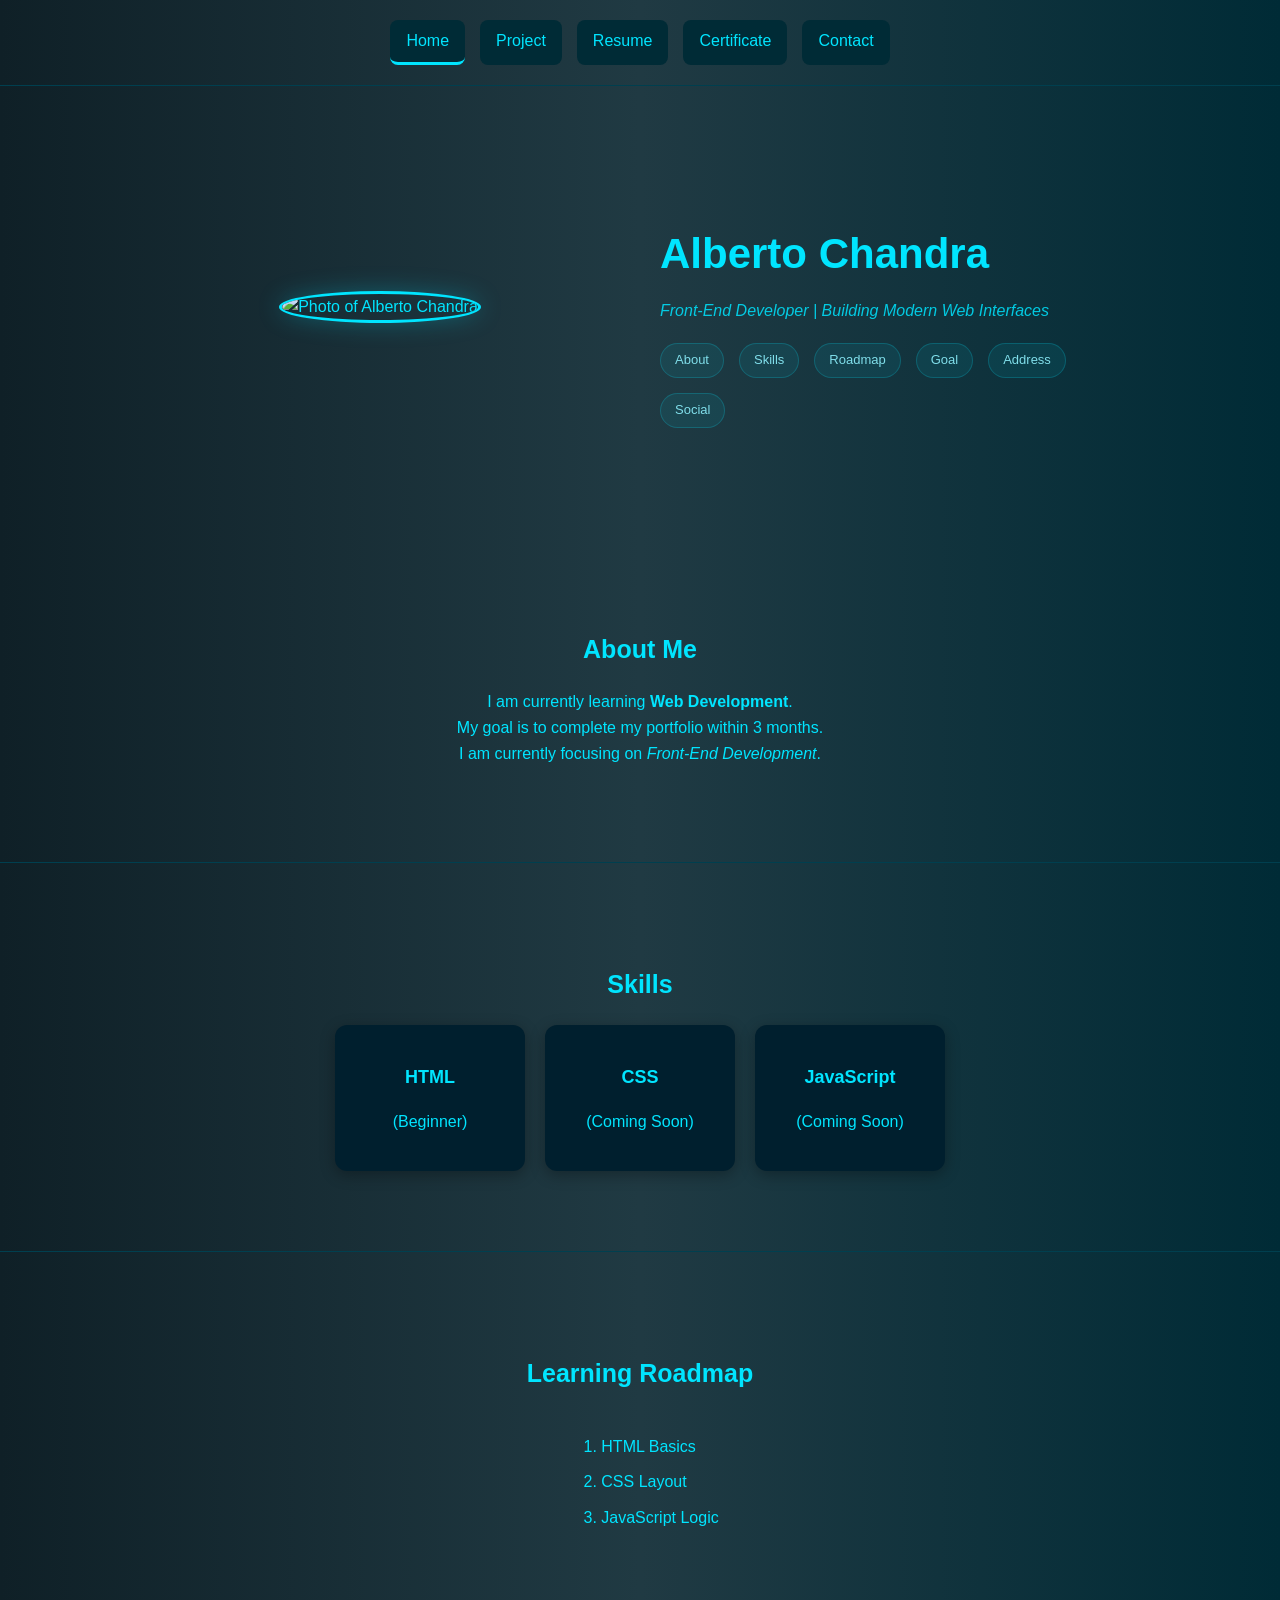
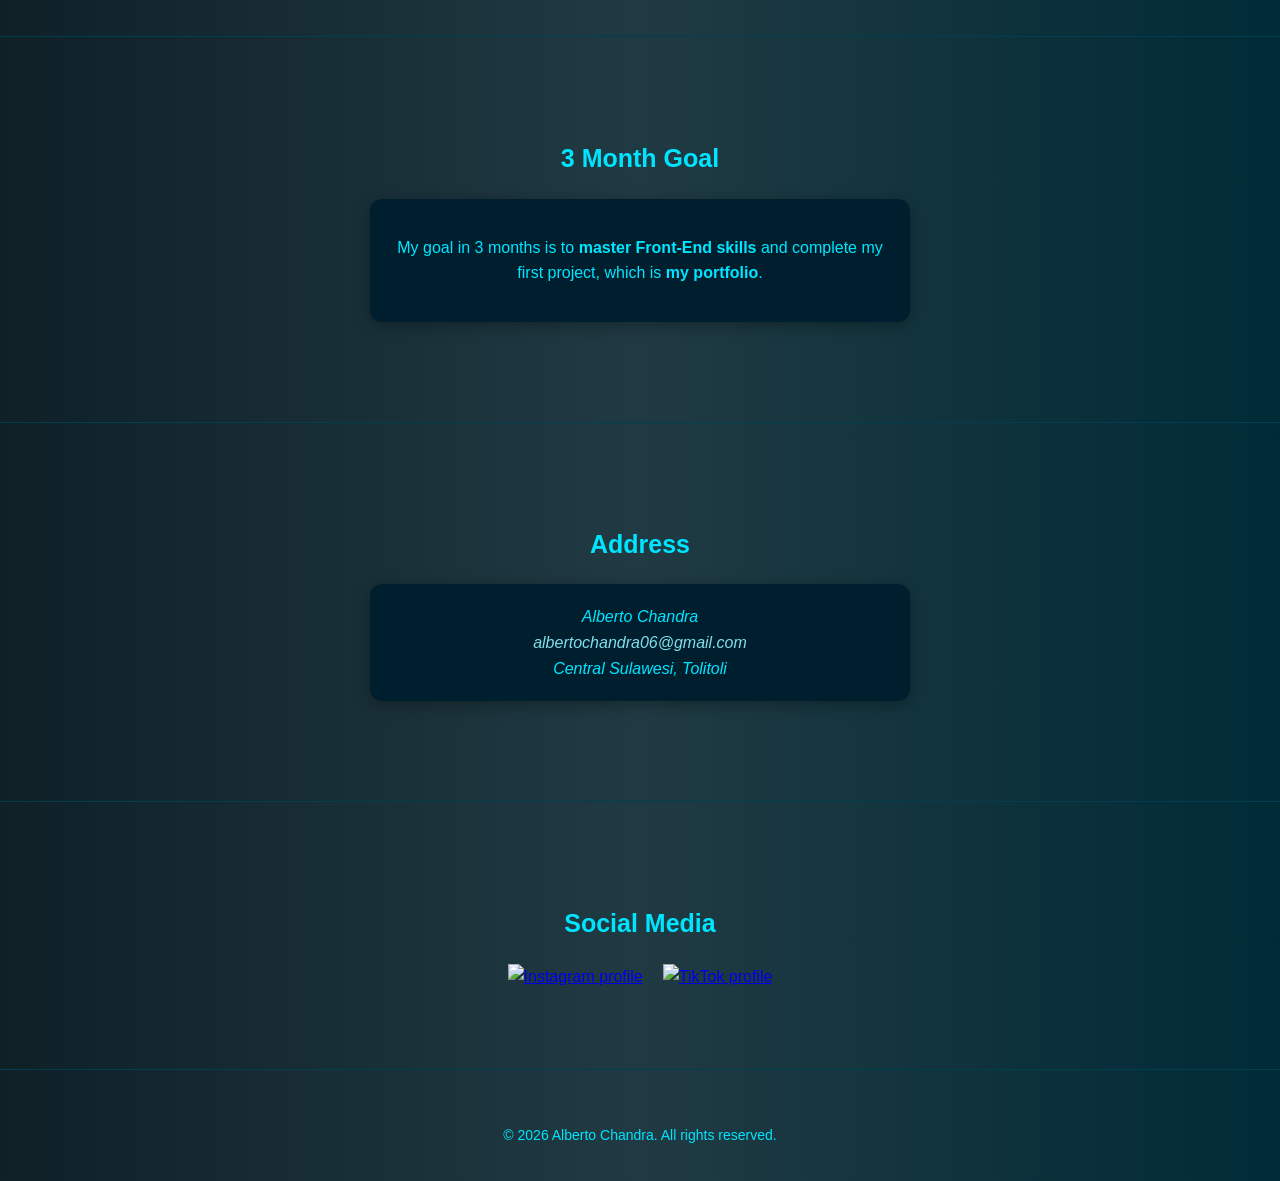
==== index.html @ c2aeb924 "Add files via upload" ====
<!DOCTYPE html>
<html lang="en">
<head>
  <meta charset="UTF-8">
  <meta name="viewport" content="width=device-width, initial-scale=1.0">
  <title>Alberto Chandra | Web Developer</title>
  <link rel="icon" href="picture/Favicon.png">
  <link rel="stylesheet" href="style.css">
</head>

<body>

  <!-- ================= HEADER ================= -->
  <header>
    <nav class="main-nav">
      <a href="index.html" class="active">Home</a>
      <a href="project.html">Project</a>
      <a href="resume.html">Resume</a>
      <a href="certificate.html">Certificate</a>
      <a href="contact.html">Contact</a>
    </nav>
  </header>

  <!-- ================= MAIN ================= -->
  <main>

    <!-- HERO -->
    <section class="hero">
      <div class="container hero-grid">

        <!-- FOTO -->
        <div class="hero-image">
          <img
            src="picture/Alberto_Chandra.png"
            alt="Photo of Alberto Chandra"
            class="profile">
        </div>

        <!-- TEKS -->
        <div class="hero-content">
          <h1>Alberto Chandra</h1>

          <p class="tagline">
            Front-End Developer | Building Modern Web Interfaces
          </p>

          <div class="section-nav" id="miniNav">
            <a href="#about">About</a>
            <a href="#skills">Skills</a>
            <a href="#roadmap">Roadmap</a>
            <a href="#goal">Goal</a>
            <a href="#address">Address</a>
            <a href="#social">Social</a>
          </div>
        </div>

      </div>
    </section>

    <!-- ABOUT -->
    <section id="about" class="section">
      <div class="container">
        <h2>About Me</h2>
        <p>
          I am currently learning <strong>Web Development</strong>.<br>
          My goal is to complete my portfolio within 3 months.<br>
          I am currently focusing on <em>Front-End Development</em>.
        </p>
      </div>
    </section>

    <!-- SKILLS -->
    <section id="skills" class="section">
      <div class="container">
        <h2>Skills</h2>

        <div class="skills-container">

          <div class="card skill-card">
            <h3>HTML</h3>
            <p>(Beginner)</p>
          </div>

          <div class="card skill-card">
            <h3>CSS</h3>
            <p>(Coming Soon)</p>
          </div>

          <div class="card skill-card">
            <h3>JavaScript</h3>
            <p>(Coming Soon)</p>
          </div>

        </div>
      </div>
    </section>

    <!-- ROADMAP -->
    <section id="roadmap" class="section">
      <div class="container">
        <h2>Learning Roadmap</h2>

        <ol class="roadmap-list">
          <li>HTML Basics</li>
          <li>CSS Layout</li>
          <li>JavaScript Logic</li>
        </ol>
      </div>
    </section>

    <!-- 3 MONTH GOAL -->
    <section id="goal" class="section">
      <div class="container">
        <h2>3 Month Goal</h2>

        <div class="card" style="max-width: 500px; margin: 20px auto;">
          <p>
            My goal in 3 months is to
            <strong>master Front-End skills</strong>
            and complete my first project,
            which is <strong>my portfolio</strong>.
          </p>
        </div>

      </div>
    </section>

    <!-- ADDRESS -->
    <section id="address" class="section">
      <div class="container">
        <h2>Address</h2>

        <div class="card" style="max-width: 500px; margin: 20px auto;">
          <address>
            Alberto Chandra<br>
            <a href="mailto:albertochandra06@gmail.com" class="email-link">
              albertochandra06@gmail.com
            </a><br>
            Central Sulawesi, Tolitoli
          </address>
        </div>

      </div>
    </section>

    <!-- SOCIAL -->
    <section id="social" class="section">
      <div class="container">
        <h2>Social Media</h2>

        <div class="social-icons">
          <a href="https://www.instagram.com/alberto.chandra/" target="_blank">
            <img src="picture/IG_Icon.png" alt="Instagram profile" width="35">
          </a>

          <a href="https://www.tiktok.com/@alberto_chan09?lang=en" target="_blank">
            <img src="picture/Tiktok_Icon.png" alt="TikTok profile" width="35">
          </a>
        </div>

      </div>
    </section>

  </main>

  <!-- ================= FOOTER ================= -->
  <footer>
    <p>&copy; 2026 Alberto Chandra. All rights reserved.</p>
  </footer>

  <script>
    const miniNav = document.getElementById("miniNav");
    const hero = document.querySelector(".hero");

    window.addEventListener("scroll", () => {
      const heroBottom = hero.offsetHeight;

      if (window.scrollY > heroBottom - 100) {
        miniNav.classList.add("is-sticky");
      } else {
        miniNav.classList.remove("is-sticky");
      }
    });
  </script>

</body>
</html>
---- style.css ----
/* ==================== GLOBAL ==================== */
body {
  background: linear-gradient(to right, #0f2027, #203a43, #002b36);
  font-family: Arial, sans-serif;
  line-height: 1.6;
  margin: 0;
  color: #00e5ff;
}

main {
  min-height: 80vh;
}

.container {
  max-width: 1000px;
  margin: 0 auto;
}

html {
  scroll-behavior: smooth; /* Ini akan membuat semua pergerakan scroll di webmu meluncur halus */
}

/* ==================== HEADER ==================== */
header {
  padding: 20px;
  border-bottom: 1px solid #003f4f;
}

.main-nav {
  display: flex;
  justify-content: center;
  gap: 15px;
}

.main-nav a {
  background-color: #002b36;
  color: #00e5ff;
  padding: 8px 16px;
  border-radius: 8px;
  text-decoration: none;
  transition: all 0.3s ease;
  border-bottom: 3px solid transparent;
}

.main-nav a:hover {
  color: #ffffff;
  background-color: #003f4f;
  transform: translateY(-3px);
}

.main-nav a.active {
  border-bottom: 3px solid #00e5ff;
}

/* ==================== TYPOGRAPHY ==================== */
h1 {
  font-size: clamp(26px, 5vw, 36px);
}

h2 {
  font-size: clamp(20px, 4vw, 25px);
}

h3 {
  font-size: clamp(16px, 3vw, 18px);
}

.tagline {
  margin-top: 10px;
  font-style: italic;
}

/* ==================== SECTION ==================== */
.section {
  padding: 80px 20px;
  text-align: center;
  border-bottom: 1px solid #003f4f;
}

.page-header {
  padding: 100px 20px;
  text-align: center;
  border-bottom: 1px solid #003f4f;
}

/* ==================== HERO ==================== */
.hero {
  padding: 100px 20px;
  text-align: center;
}

/* HERO GRID LAYOUT */
.hero-grid {
  display: grid;
  grid-template-columns: 1fr 1fr;
  align-items: center;
  gap: 40px;
}

.hero-content {
  text-align: left;
}

.hero-content h1 {
  margin-bottom: 10px;
  font-size: clamp(32px, 5vw, 42px);
  margin-bottom: 10px;
}

.hero-content .tagline {
  margin-bottom: 20px;
  font-size: 16px;
  opacity: 0.85;
}

.hero-image .profile {
  width: 190px;
  height: 190px;
  object-fit: cover;
  border-radius: 50%;
  border: 3px solid #00e5ff;
  box-shadow: 0 0 25px rgba(0, 229, 255, 0.25);
}

/* Smooth scroll */
html {
  scroll-behavior: smooth;
}

/* Mini Section Navigation */
.section-nav {
  margin-top: 20px;
  display: flex;
  gap: 15px;
  flex-wrap: wrap;
  justify-content: flex-start;
  transition: all 0.3s ease;
}

.section-nav.is-sticky {
  position: fixed;
  top: 20px;
  left: 50%;
  transform: translateX(-50%);
  justify-content: center;
  background: rgba(0, 43, 54, 0.7);
  padding: 8px 18px;
  border-radius: 30px;
  backdrop-filter: blur(10px);
  box-shadow: 0 10px 30px rgba(0,0,0,0.2);
  z-index: 1000;
}

.section-nav a {
  font-size: 13px;
  padding: 6px 14px;
  background-color: rgba(0, 229, 255, 0.08);
  border: 1px solid rgba(0, 229, 255, 0.2);
  border-radius: 20px;
  color: #80deea;
  text-decoration: none;
  transition: all 0.3s ease;
}

.section-nav a:hover {
  background-color: rgba(0, 229, 255, 0.18);
  color: #ffffff;
  transform: translateY(-2px);
}

/* ==================== CARD ==================== */
.card {
  background-color: #001f2e;
  border-radius: 12px;
  padding: 20px;
  transition: all 0.3s ease;
  box-shadow: 0 4px 15px rgba(0, 0, 0, 0.3);
}

.card:hover {
  transform: translateY(-6px);
  box-shadow: 0 8px 25px rgba(0, 0, 0, 0.5);
}

/* ==================== SKILLS ==================== */
.skills-container {
  display: flex;
  justify-content: center;
  gap: 20px;
  margin-top: 20px;
}

.skill-card {
  width: 150px;
}

/* ==================== ROADMAP ==================== */
.roadmap-list {
  display: inline-block;
  text-align: left;
  margin-top: 20px;
}

.roadmap-list li {
  margin-bottom: 10px;
}

/* ==================== PROJECT ==================== */
.project-card {
  max-width: 600px;
  margin: 40px auto;
}

/* ==================== BUTTON ==================== */
.btn {
  margin-top: 15px;
  padding: 10px 20px;
  background-color: #002b36;
  color: #00e5ff;
  border: none;
  border-radius: 8px;
  cursor: pointer;
  transition: 0.3s ease;
}

.btn:hover {
  background-color: #003f4f;
}

/* ==================== SOCIAL ==================== */
.social-icons {
  display: flex;
  justify-content: center;
  gap: 20px;
  margin-top: 20px;
}

.social-icons img {
  transition: 0.3s ease;
}

.social-icons img:hover {
  transform: scale(1.2);
}

/* ==================== FORM STYLES ==================== */
.form-group {
  margin-bottom: 20px;
}

.form-group label {
  display: block;
  margin-bottom: 8px;
  font-weight: bold;
  color: #80deea;
}

.form-group input,
.form-group textarea, 
.form-group select {
  width: 100%;
  padding: 12px;
  background-color: #002b36;
  border: 1px solid #003f4f;
  border-radius: 8px;
  color: #ffffff;
  font-family: inherit;
  font-size: 16px;
  box-sizing: border-box;
  transition: all 0.3s ease;
  appearance: none;
}

.form-group select:invalid {
  color: #557a8a;
}

.form-group input:focus,
.form-group textarea:focus, 
.form-group select:focus {
  outline: none;
  border-color: #00e5ff;
  box-shadow: 0 0 10px rgba(0, 229, 255, 0.2);
}

.form-group select option {
  background-color: #002b36;
  color: #ffffff;
}

.form-group input::placeholder,
.form-group textarea::placeholder {
  color: #003f4f;
}

/* Styling Tombol Submit */
.form-group button[type="submit"] {
  width: 100%;
  padding: 14px;
  background-color: #00e5ff;
  color: #002b36;
  border: none;
  border-radius: 8px;
  font-size: 16px;
  font-weight: bold;
  cursor: pointer;
  transition: all 0.2s ease;
}

.form-group button[type="submit"]:hover {
  background-color: #00b3cc;
  box-shadow: 0 0 15px rgba(0, 229, 255, 0.4);
}

.form-group button[type="submit"]:active {
  transform: scale(0.97);
}

/* ==================== FOOTER ==================== */
footer {
  text-align: center;
  /* border-top dihapus agar tidak double line dengan section */
  padding: 40px 20px 20px 20px; 
  margin-top: 0; 
  font-size: 14px;
}

/* ==================== MAIL LINK ==================== */
.email-link {
  color: #80deea;
  text-decoration: none;
}

.email-link:hover {
  color: #ffffff;
}

/* ==================== MULTIMEDIA ==================== */
.media-box {
  max-width: 800px;
  margin: 0 auto;
}

.media-box video,
.media-box iframe {
  width: 100%;
  border-radius: 10px;
  border: 1px solid #003f4f;
}

/* ==================== INTERACTIVE PROJECTS ==================== */

/* Kotak pembungkus Grid agar kartu berjejer rapi ke samping */
.project-grid {
  display: flex;
  flex-wrap: wrap;
  gap: 25px;
  justify-content: center;
}

/* 1. Kondisi AWAL Kartu Proyek */
.project-card-interactive {
  background-color: #001f2e;
  border: 1px solid #003f4f;
  border-radius: 12px;
  padding: 25px;
  width: 300px;
  text-align: left;
/* TUGAS 1: Masukkan properti transition di sini agar semua efek hover berjalan halus (misal: 0.3 detik, mode ease) */
  transition: all 0.3s ease;
}

/* 2. Kondisi SAAT DI-HOVER (Kursor di atas kartu) */
.project-card-interactive:hover {
  border-color: #00e5ff; /* Garis pinggir berubah jadi cyan neon */
  box-shadow: 0 10px 20px rgba(0, 229, 255, 0.15); /* Memberikan efek cahaya di bawah kartu */
  /* TUGAS 2: Gunakan gabungan fungsi transform di sini untuk:
     - Menggeser kartu ke atas sedikit (gunakan translateY)
     - Membuat kartu sedikit membesar (gunakan scale) */
  transform: translateY(-10px); 
  transform: scale(1.05);
}

.tech-tag {
  display: inline-block;
  background-color: rgba(0, 229, 255, 0.1);
  color: #00e5ff;
  padding: 4px 10px;
  border-radius: 20px;
  font-size: 12px;
  margin-right: 5px;
  margin-top: 15px;
}

/* ==================== CERTIFICATES GALLERY ==================== */
.cert-grid {
  display: flex;
  flex-wrap: wrap;
  gap: 30px;
  justify-content: center;
  width: 100%;
}

.cert-card {
  background-color: #001f2e;
  border: 1px solid #003f4f;
  border-radius: 12px;
  padding: 30px;
  width: 280px;
  text-align: center; /* Khusus sertifikat, rata tengah biasanya terlihat lebih formal */
  transition: all 0.3s ease;
}

.cert-card:hover {
  background-color: #00e5ff;
  box-shadow: 0 10px 20px rgba(0, 229, 255, 0,1);
  transform: translateY(-10px);
}

/* Dekorasi teks di dalam kartu */
.cert-icon {
  font-size: 40px;
  margin-bottom: 15px;
}

.cert-card h3 {
  color: #ffffff;
  font-size: 18px;
  margin: 10px 0;
}

.cert-issuer {
  color: #00e5ff;
  font-size: 14px;
  font-weight: bold;
  margin-bottom: 5px
}

.cert-date {
  color: #888888;
  font-size: 13px;
  margin-bottom: 20px;
}

.cert-link {
  display: inline-block;
  color: #ffffff;
  background-color: #003f4f;
  text-decoration: none;
  padding: 8px 16px;
  border-radius: 6px;
  font-size: 13px;
  font-weight: bold;
  transition: background-color 0.2s ease;
}

.cert-link:hover {
  background-color: #00e5ff;
  color: #001f2e;
}

/* ==================== RESPONSIVE ==================== */
@media (max-width: 600px) {
  .main-nav {
    flex-direction: column;
    align-items: center;
  }

  .hero-grid {
    grid-template-columns: 1fr;
    text-align: center;
  }

  .hero-content {
    text-align: center;
  }

  .skills-container {
    flex-direction: column;
    align-items: center;
  }

  .card {
    width: 100%;
    max-width: 500px;
    margin: 20px auto;
  }
}
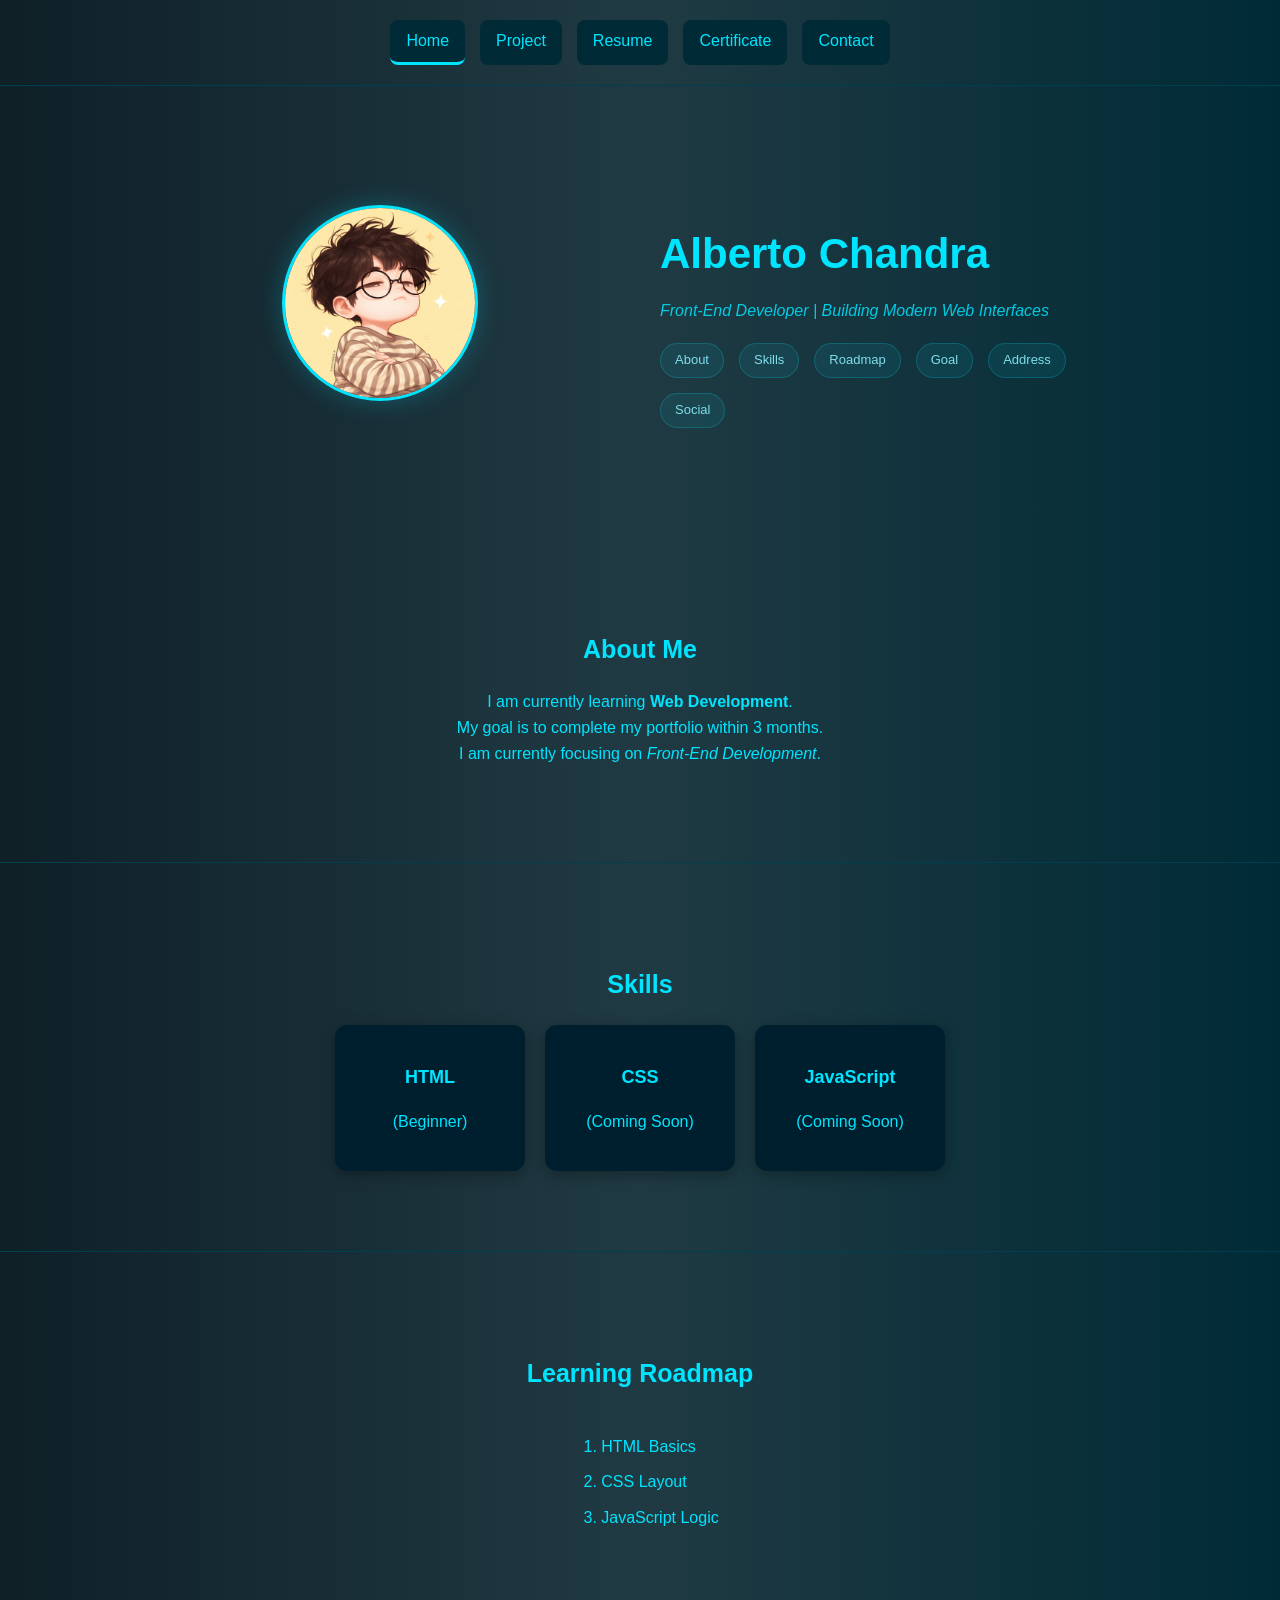
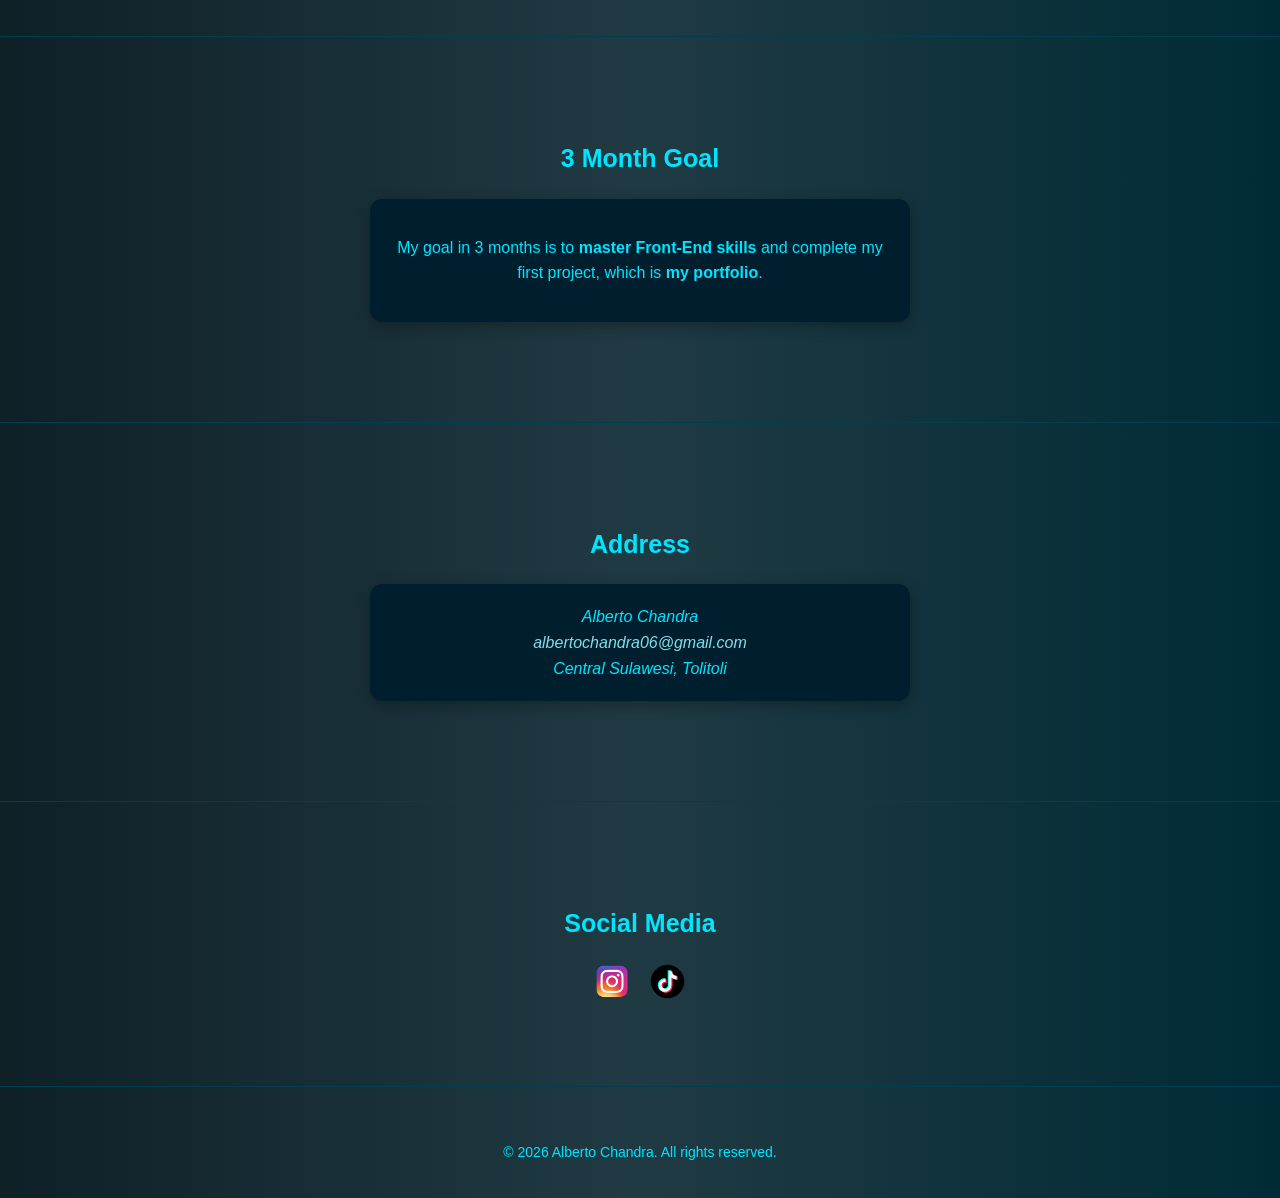
==== commit bcd5cbd7: "Add files via upload" ====
--- a/index.html
+++ b/index.html
@@ -4,7 +4,7 @@
   <meta charset="UTF-8">
   <meta name="viewport" content="width=device-width, initial-scale=1.0">
   <title>Alberto Chandra | Web Developer</title>
-  <link rel="icon" href="picture/Favicon.png">
+  <link rel="icon" type="image/png" href="./picture/Favicon.png?v=1">
   <link rel="stylesheet" href="style.css">
 </head>
 
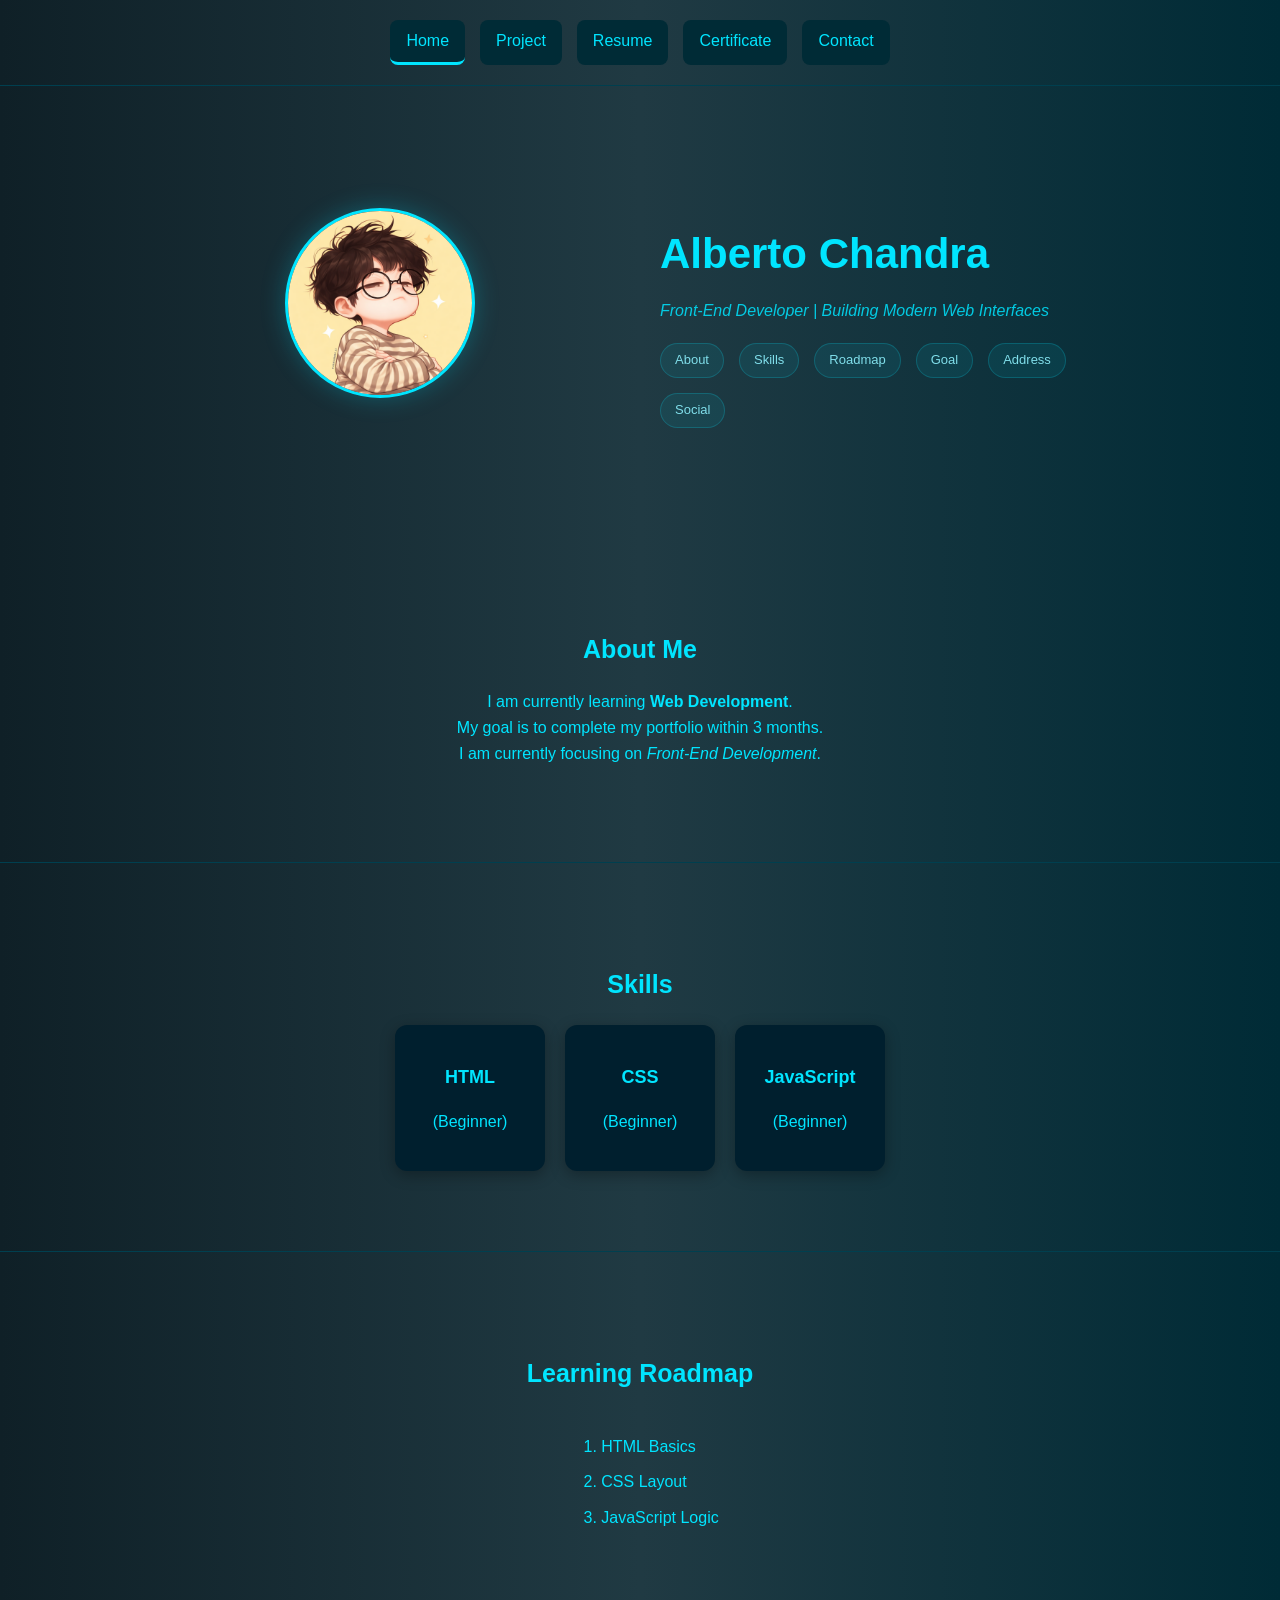
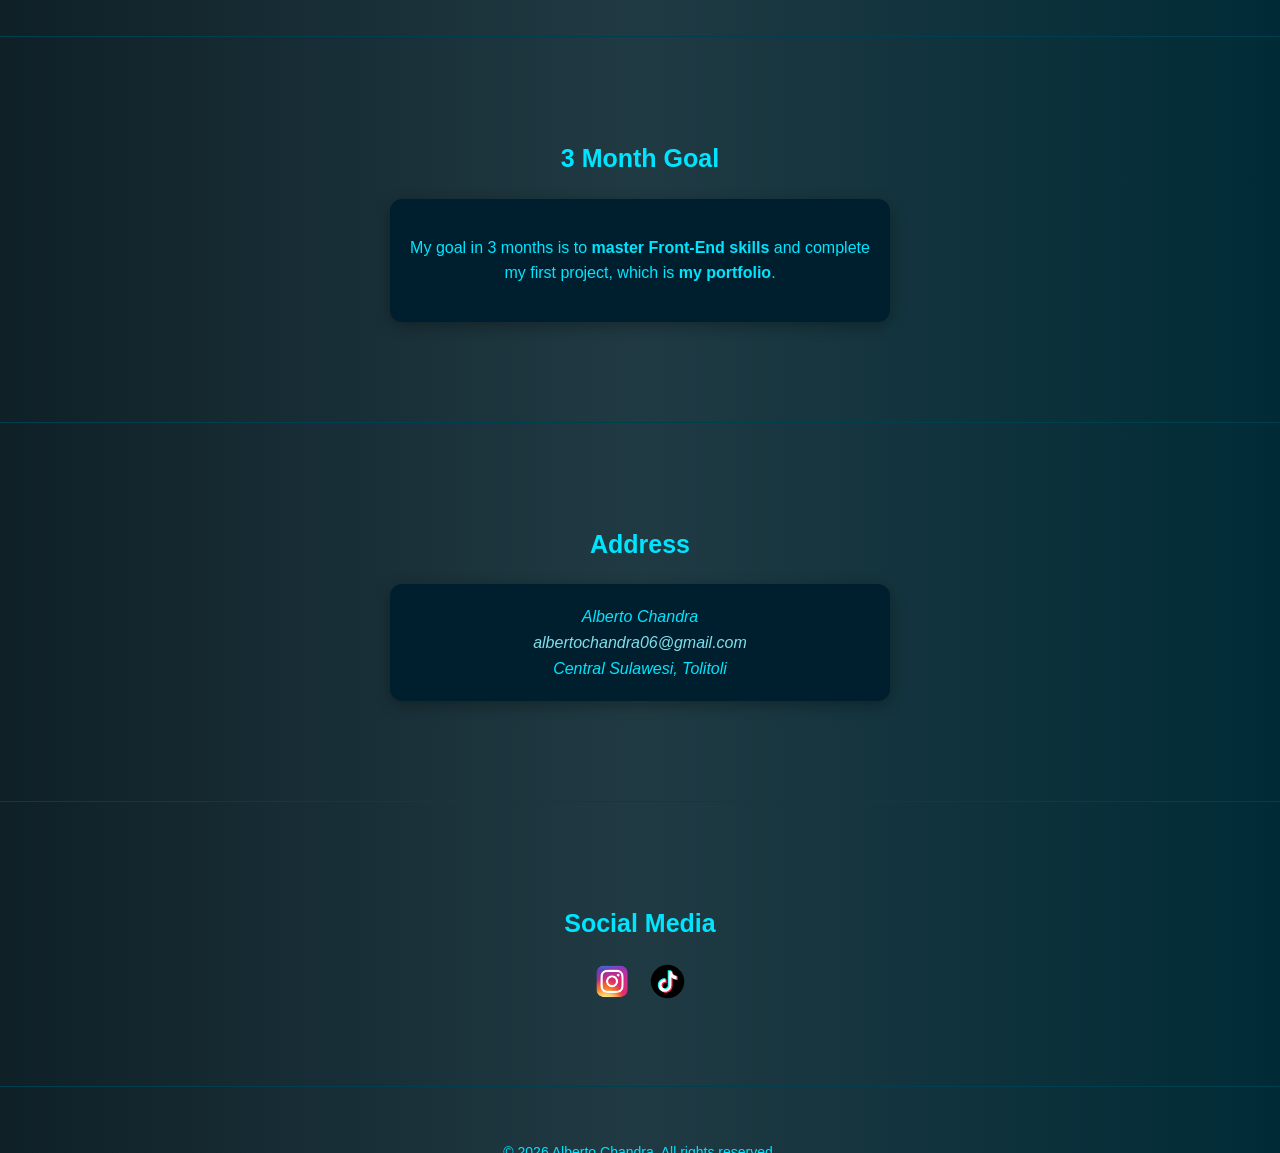
==== commit ad4fa593: "Add files via upload" ====
--- a/index.html
+++ b/index.html
@@ -83,12 +83,12 @@
 
           <div class="card skill-card">
             <h3>CSS</h3>
-            <p>(Coming Soon)</p>
+            <p>(Beginner)</p>
           </div>
 
           <div class="card skill-card">
             <h3>JavaScript</h3>
-            <p>(Coming Soon)</p>
+            <p>(Beginner)</p>
           </div>
 
         </div>
--- a/style.css
+++ b/style.css
@@ -1,10 +1,16 @@
 /* ==================== GLOBAL ==================== */
+
+* {
+  box-sizing: border-box;
+}
+
 body {
   background: linear-gradient(to right, #0f2027, #203a43, #002b36);
   font-family: Arial, sans-serif;
   line-height: 1.6;
   margin: 0;
   color: #00e5ff;
+  overflow-x: hidden; /* Mengunci total agar tidak ada kebocoran horizontal */
 }
 
 main {
@@ -339,13 +345,19 @@
 .media-box {
   max-width: 800px;
   margin: 0 auto;
+  position: relative;          /* 1. Beri posisi relatif untuk elemen di dalamnya */
+  padding-bottom: 56.25%;     /* 2. Rasio Aspek 16:9 (9 / 16 * 100%) untuk video YouTube */
+  height: 0;                  /* 3. Tinggi sebenarnya elemen menjadi 0, tetapi padding menciptakan ruang tinggi */
+  overflow: hidden;
 }
 
 .media-box video,
 .media-box iframe {
-  width: 100%;
-  border-radius: 10px;
-  border: 1px solid #003f4f;
+  position: absolute;          /* 4. Posisikan iframe secara absolut di dalam .media-box */
+  top: 0;
+  left: 0;
+  width: 100%;                 /* 5. Buat iframe menempati seluruh lebar yang tersedia */
+  height: 100%;
 }
 
 /* ==================== INTERACTIVE PROJECTS ==================== */
@@ -466,6 +478,11 @@
     align-items: center;
   }
 
+  .section-nav a {
+    font-size: 11px; /* Memperkecil sedikit ukuran tombol nav di HP agar pas */
+    padding: 4px 10px;
+  }
+
   .hero-grid {
     grid-template-columns: 1fr;
     text-align: center;
@@ -485,4 +502,29 @@
     max-width: 500px;
     margin: 20px auto;
   }
+
+  .section-nav {
+    justify-content: center;
+    gap: 8px;
+    padding: 0 10px;
+  }
+
+  .section-nav.is-sticky {
+    display: grid !important;                  /* Mengubah susunan menjadi Grid rapi */
+    grid-template-columns: repeat(3, 1fr);     /* Membagi rata menjadi 3 kolom pas */
+    width: 90%;                                /* Membatasi lebar kotak agar tidak bocor */
+    max-width: 340px;
+    padding: 12px;
+    border-radius: 16px;                       /* Sudut kotak yang lebih halus */
+    background: rgba(0, 43, 54, 0.85);          /* Latar belakang sedikit lebih tebal agar teks di bawahnya tertutup */
+    gap: 8px;
+  }
+
+  .section-nav.is-sticky a {
+    font-size: 11px;                           /* Ukuran teks pas untuk tombol grid */
+    padding: 6px 4px;
+    text-align: center;                        /* Teks tombol tepat di tengah */
+    border-radius: 8px;
+  }
+
 }
